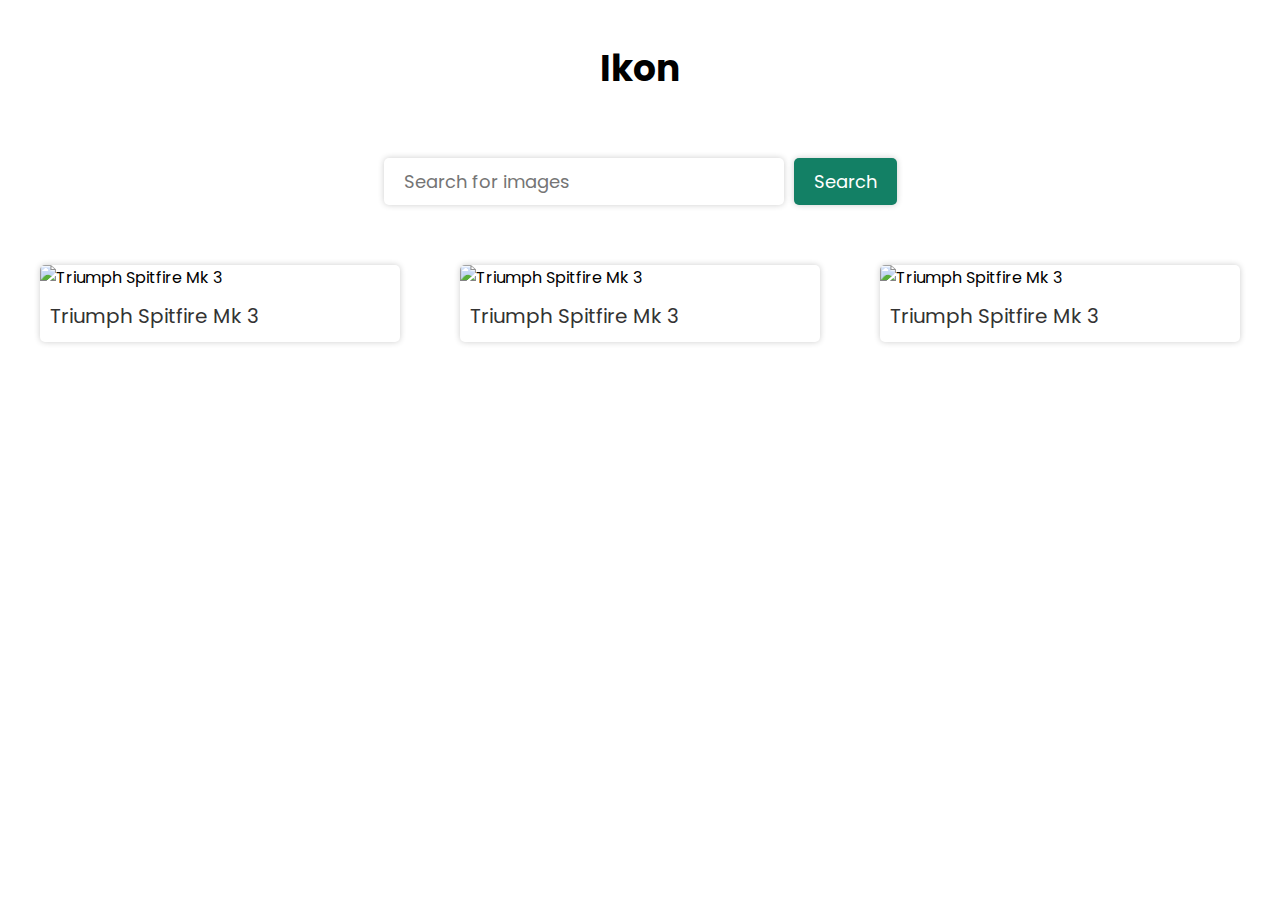
==== index.html @ 9cf1b851 "HTML and CSS implemented" ====
<!DOCTYPE html>
<html lang="en">
<head>
    <meta charset="UTF-8">
    <meta name="viewport" content="width=device-width, initial-scale=1.0">
    <title>Ikon - An Image Search App</title>
    <link rel="stylesheet" href="style.css">
</head>
<body>

    <h1>Ikon</h1> <!-- add the slogan under, an image search(ing) app -->

    <form action="">
        <input type="text" id="search-input" placeholder="Search for images"> <!-- Search input bar -->
        <button id="search-button">Search</button> <!-- Search button -->
    </form>

    <!-- Images on home page -->
    <div class="search-results">
        <div class="search-result">
            <img src="https://images.unsplash.com/photo-1705864864158-4c583edee4e3?q=80&w=2070&auto=format&fit=crop&ixlib=rb-4.0.3&ixid=M3wxMjA3fDB8MHxwaG90by1wYWdlfHx8fGVufDB8fHx8fA%3D%3D" alt="Triumph Spitfire Mk 3">
            <a href="https://unsplash.com/photos/a-close-up-of-the-tail-end-of-a-red-car-5lzJbDKElQ8" target="_blank">Triumph Spitfire Mk 3</a>
        </div>
       
            <div class="search-result">
                <img src="https://images.unsplash.com/photo-1705864864158-4c583edee4e3?q=80&w=2070&auto=format&fit=crop&ixlib=rb-4.0.3&ixid=M3wxMjA3fDB8MHxwaG90by1wYWdlfHx8fGVufDB8fHx8fA%3D%3D" alt="Triumph Spitfire Mk 3">
                <a href="https://unsplash.com/photos/a-close-up-of-the-tail-end-of-a-red-car-5lzJbDKElQ8" target="_blank">Triumph Spitfire Mk 3</a>
            </div>

        <div class="search-result">
            <img src="https://images.unsplash.com/photo-1705864864158-4c583edee4e3?q=80&w=2070&auto=format&fit=crop&ixlib=rb-4.0.3&ixid=M3wxMjA3fDB8MHxwaG90by1wYWdlfHx8fGVufDB8fHx8fA%3D%3D" alt="Triumph Spitfire Mk 3">
            <a href="https://unsplash.com/photos/a-close-up-of-the-tail-end-of-a-red-car-5lzJbDKElQ8" target="_blank">Triumph Spitfire Mk 3</a>
        </div>

    </div>

    <button id="show-more-button">Show More</button>

    


    <script src="script.js"></script>
</body>
</html>
---- style.css ----
@import url('https://fonts.googleapis.com/css2?family=Poppins:wght@100;200;300;400;500;600;700;800&display=swap');

*{
    margin: 0;
    padding: 0;
    box-sizing: border-box;
    font-family: 'Poppins', sans-serif;
}

body {
    line-height: 1.6;
}

h1 {
    font-size: 36px;
    font-weight: bold;
    text-align: center;
    margin: 40px 0 60px 0; /* top, left, bottom, right */
}

form {
    display: flex;
    justify-content: center;
    align-items: center;
    margin-bottom: 60px;
}

#search-input { /* # because this is an id name not a class */
    width: 60%;
    max-width: 400px;
    padding: 10px 20px; /* top/bottom then left/right */
    border: none;
    box-shadow: 0 0 6px rgb(0, 0, 0, 0.2);
    border-radius: 5px;
    font-size: 18px;
    color: #333;
}

#search-button {
    padding: 10px 20px;
    background-color: #138065;
    color: #fff;
    border: none;
    font-size: 18px;
    box-shadow: 0 0 6px rgb(0, 0, 0, 0.2);
    cursor: pointer;
    border-radius: 5px;
    margin-left: 10px;
}

.search-results{
    display: flex;
    justify-content: space-between;
    flex-wrap: wrap;
    max-width: 1200px;
    margin: 0 auto; /* horizontally centers the element within its parent container, has no top or bottom margin */
}

/* Making the images show in a horizontal line, in a row instead of a column */
.search-result{
    margin-bottom: 60px;
    width: 30%;
    height: 100%;
    border-radius: 5px;
    box-shadow: 0 0 6px rgb(0, 0, 0, 0.2);
    overflow: hidden;
}

/* Fixing the image sizing to a thumbnail size */
.search-result img{
    width: 100%;
    height: 100%;
    object-fit: cover;
    transition: opacity 0.2s ease-in-out; /* Making the opacity hover transition smoother */
}

/* Adding a opacity change on mouse hover */

.search-result:hover img{
    opacity: .8;
}

/* Styling the image links underneath */
.search-result a{
    font-size: 20px;
    text-decoration: none;
    color: #333;
    display: block; /* Block level element takes up the full width of its container and starts on a new line, like div, h1, p, etc. */
    padding: 10px; /* all four sides*/
    text-transform: capitalize;
}

#show-more-button{
    background-color: #138065;
    font-size: 18px;
    border: none;
    color: #fff;
    padding: 10px 20px; /* top/bottom, left/right */
    text-align: center;
    display: block;
    margin: 30px auto;
    border-radius: 5px; /* rounded corners */
    cursor: pointer;
    display: none; /* element will not be displayed.. if an image was not searched */
}

/* Resizing images varying by user device screen size */

/* Tablet responsiveness */
@media screen and (max-width: 768px) {
    .search-results{
        padding: 20px;
    }
    .search-result{
        width: 45%;
    }

}

/* Mobile responsiveness */
@media screen and (max-width: 480px) {
    .search-result{
        width: 100%;
    }

}
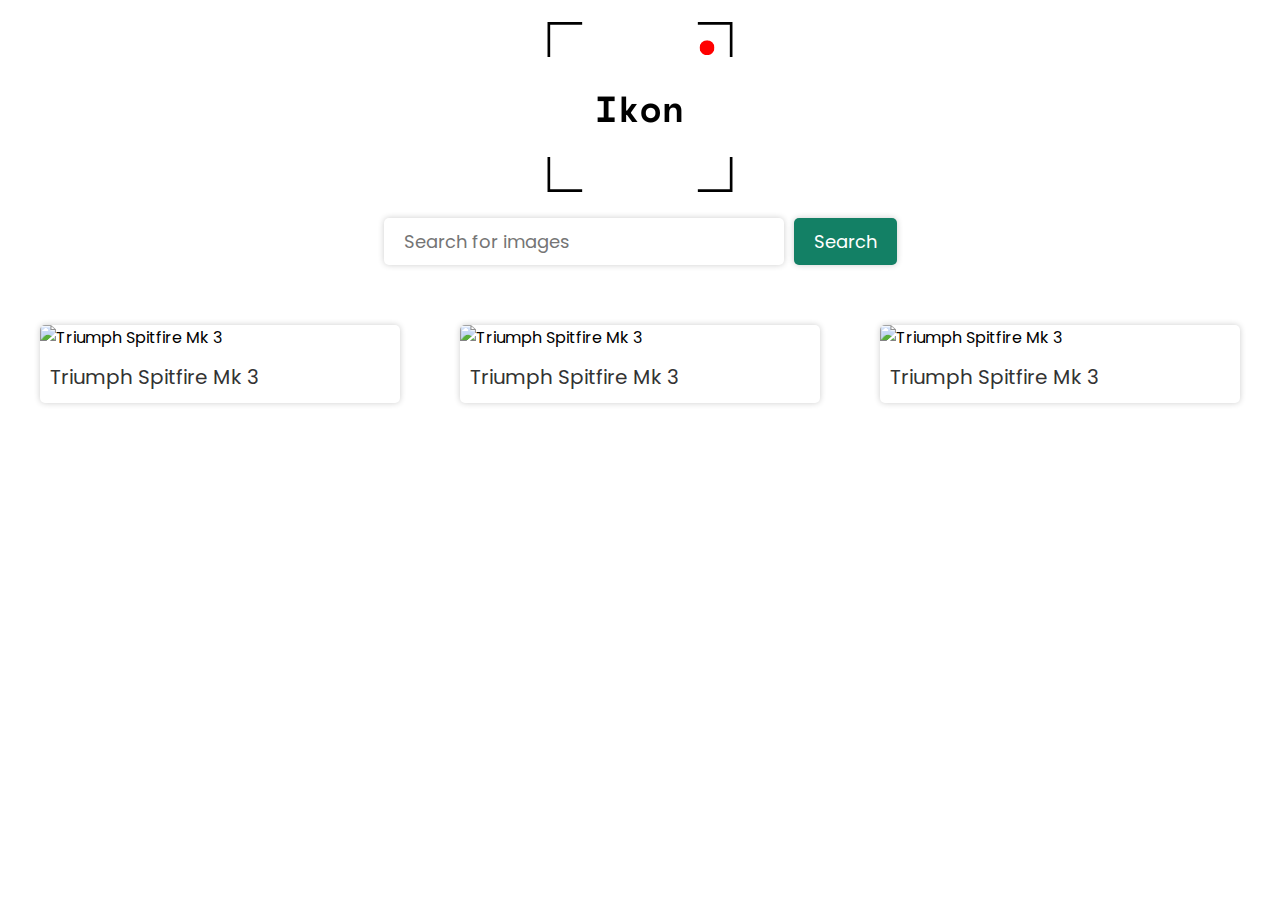
==== commit b3a9494c: "Added new ikon logo" ====
--- a/index.html
+++ b/index.html
@@ -7,9 +7,9 @@
     <link rel="stylesheet" href="style.css">
 </head>
 <body>
-
-    <h1>Ikon</h1> <!-- add the slogan under, an image search(ing) app -->
-
+    <div class="logo">
+        <img src="img/ikon_logo.png" alt="Ikon logo"> <!-- add the slogan under, an image search(ing) app -->
+    </div>
     <form action="">
         <input type="text" id="search-input" placeholder="Search for images"> <!-- Search input bar -->
         <button id="search-button">Search</button> <!-- Search button -->
--- a/style.css
+++ b/style.css
@@ -69,7 +69,7 @@
 /* Fixing the image sizing to a thumbnail size */
 .search-result img{
     width: 100%;
-    height: 100%;
+    height: 200px;
     object-fit: cover;
     transition: opacity 0.2s ease-in-out; /* Making the opacity hover transition smoother */
 }
@@ -104,6 +104,16 @@
     display: none; /* element will not be displayed.. if an image was not searched */
 }
 
+.logo {
+    display: flex;
+    align-items: center;
+    justify-content: center;
+    text-align: center;
+    margin-top: 20px;
+    margin-bottom: 20px;
+
+}
+
 /* Resizing images varying by user device screen size */
 
 /* Tablet responsiveness */
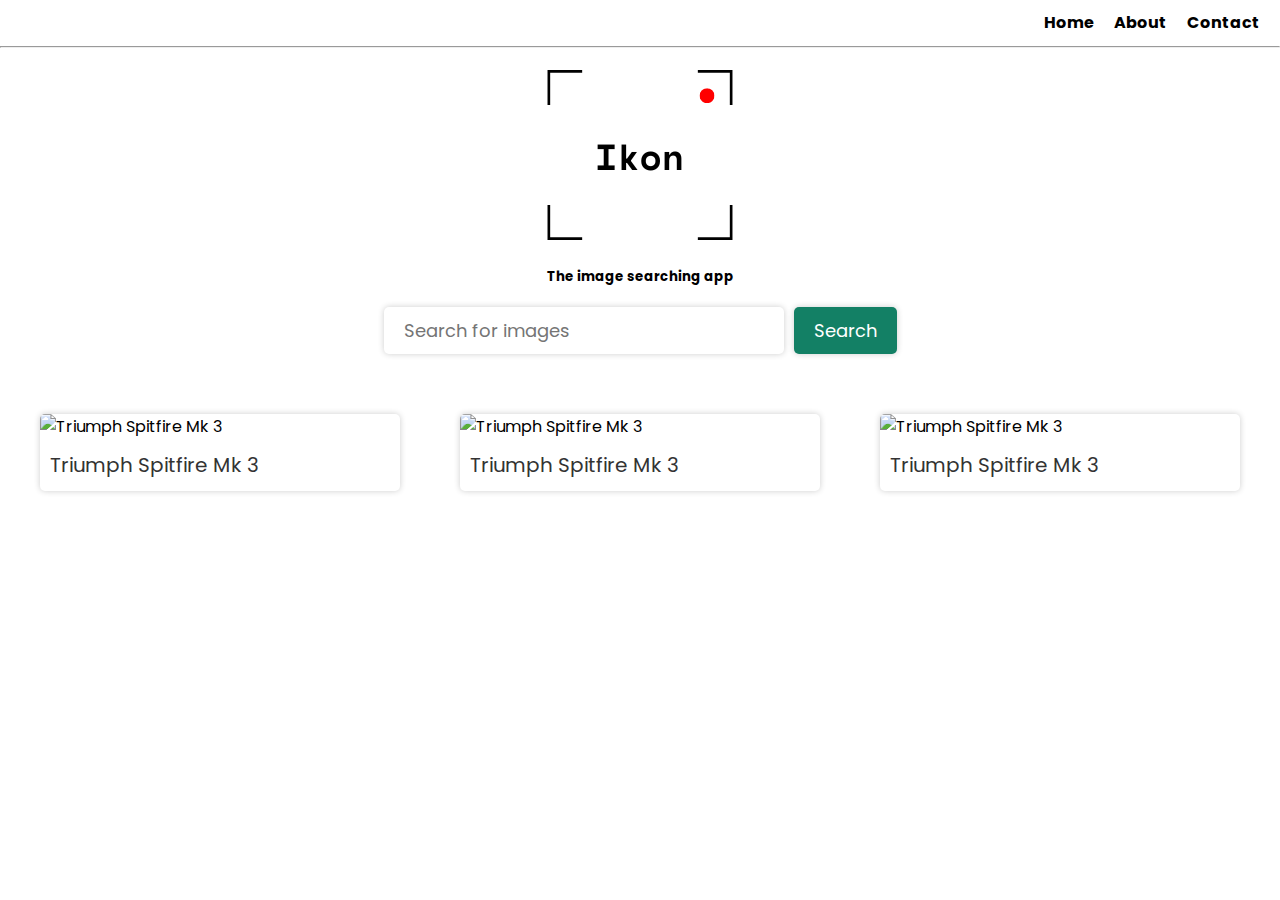
==== commit 6317246a: "Navbar added" ====
--- a/index.html
+++ b/index.html
@@ -7,9 +7,18 @@
     <link rel="stylesheet" href="style.css">
 </head>
 <body>
+    <nav class="navbar">
+        <ul class="nav-menu">
+            <li><a href="#">Home</a></li>
+            <li><a href="#">About</a></li>
+            <li><a href="#">Contact</a></li>
+        </ul>
+    </nav>
+    <hr>
     <div class="logo">
         <img src="img/ikon_logo.png" alt="Ikon logo"> <!-- add the slogan under, an image search(ing) app -->
     </div>
+    <h5>The image searching app</h5>
     <form action="">
         <input type="text" id="search-input" placeholder="Search for images"> <!-- Search input bar -->
         <button id="search-button">Search</button> <!-- Search button -->
--- a/style.css
+++ b/style.css
@@ -114,6 +114,69 @@
 
 }
 
+h5 {
+    display: flex;
+    align-items: center;
+    justify-content: center;
+    text-align: center;
+    margin-bottom: 20px;
+}
+
+/* NAV BAR */
+
+/* Add this CSS to style the navigation bar */
+
+.navbar {
+    background-color: white;
+    color: black;
+    display: flex;
+    justify-content: flex-end;
+    align-items: center;
+    padding: 10px 20px;
+}
+
+.nav-menu {
+    list-style: none;
+    margin: 0;
+    padding: 0;
+    display: flex;
+}
+
+.nav-menu li {
+    margin-left: 20px;
+}
+
+.nav-menu li:first-child {
+    margin-left: 0;
+}
+
+.nav-menu a {
+    text-decoration: none;
+    color: black;
+    font-weight: bold;
+    transition: color 0.3s ease;
+}
+
+.nav-menu a:hover {
+    color: #138065;
+}
+
+.logo {
+    display: flex;
+    align-items: center;
+    justify-content: center;
+    text-align: center;
+}
+
+
+.logo {
+    display: flex;
+    align-items: center;
+    justify-content: center;
+    text-align: center;
+}
+
+
 /* Resizing images varying by user device screen size */
 
 /* Tablet responsiveness */
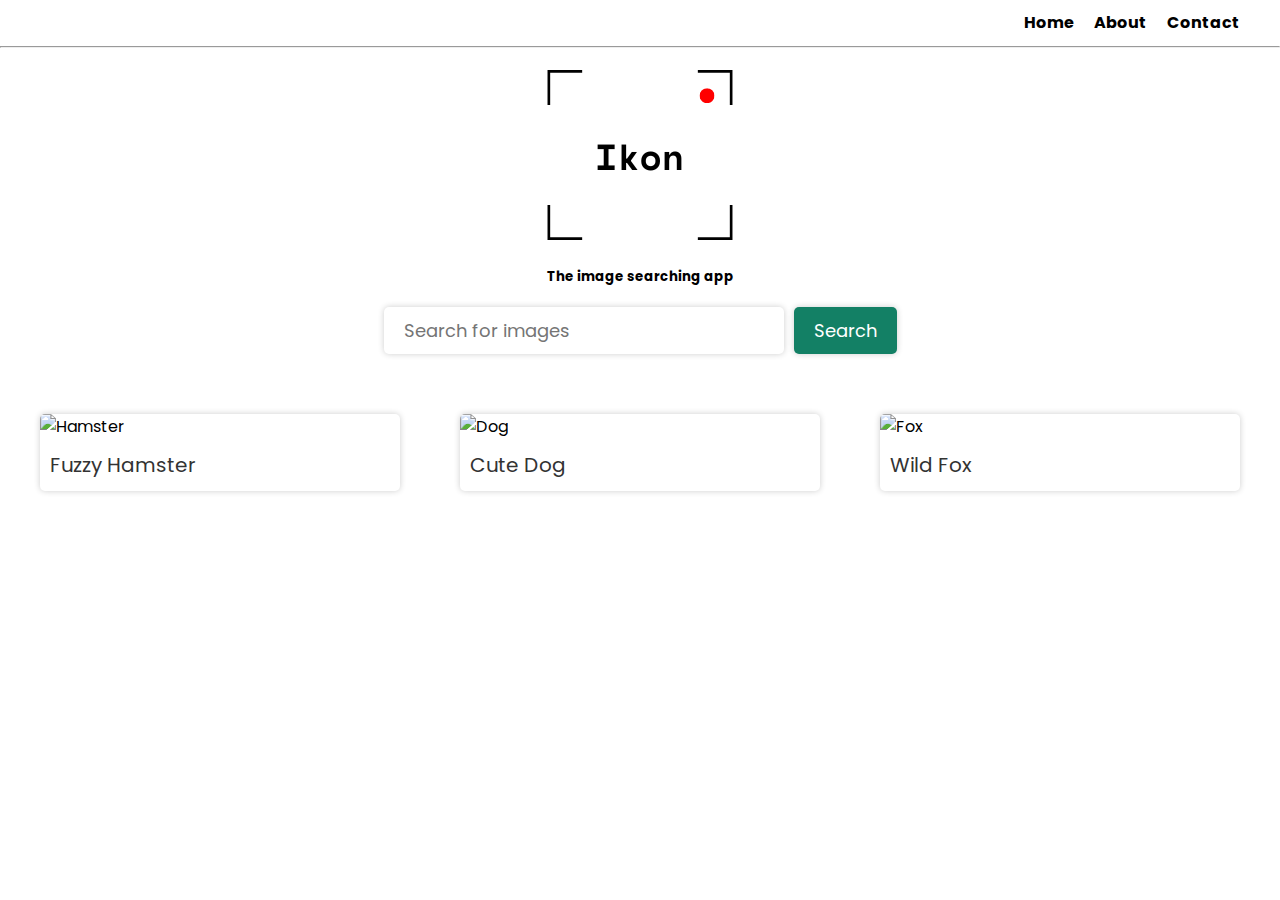
==== commit 72a0d1ee: "Responsive nav added. Contact and about pages added" ====
--- a/index.html
+++ b/index.html
@@ -3,20 +3,27 @@
 <head>
     <meta charset="UTF-8">
     <meta name="viewport" content="width=device-width, initial-scale=1.0">
+    <link rel="shortcut icon" href="./img/favicon.png">
     <title>Ikon - An Image Search App</title>
     <link rel="stylesheet" href="style.css">
+    <script src="menu.js"></script>
 </head>
 <body>
     <nav class="navbar">
+        <div class="menu-toggle">
+            <div class="bar"></div>
+            <div class="bar"></div>
+            <div class="bar"></div>
+        </div>
         <ul class="nav-menu">
-            <li><a href="#">Home</a></li>
-            <li><a href="#">About</a></li>
-            <li><a href="#">Contact</a></li>
+            <li><a href="index.html">Home</a></li>
+            <li><a href="about.html">About</a></li>
+            <li><a href="contact.html">Contact</a></li>
         </ul>
     </nav>
     <hr>
     <div class="logo">
-        <img src="img/ikon_logo.png" alt="Ikon logo"> <!-- add the slogan under, an image search(ing) app -->
+        <img src="img/ikon_logo.png" alt="Ikon logo">
     </div>
     <h5>The image searching app</h5>
     <form action="">
@@ -27,18 +34,18 @@
     <!-- Images on home page -->
     <div class="search-results">
         <div class="search-result">
-            <img src="https://images.unsplash.com/photo-1705864864158-4c583edee4e3?q=80&w=2070&auto=format&fit=crop&ixlib=rb-4.0.3&ixid=M3wxMjA3fDB8MHxwaG90by1wYWdlfHx8fGVufDB8fHx8fA%3D%3D" alt="Triumph Spitfire Mk 3">
-            <a href="https://unsplash.com/photos/a-close-up-of-the-tail-end-of-a-red-car-5lzJbDKElQ8" target="_blank">Triumph Spitfire Mk 3</a>
+            <img src="https://images.unsplash.com/photo-1425082661705-1834bfd09dca?q=80&w=1176&auto=format&fit=crop&ixlib=rb-4.0.3&ixid=M3wxMjA3fDB8MHxwaG90by1wYWdlfHx8fGVufDB8fHx8fA%3D%3D" alt="Hamster">
+            <a href="https://unsplash.com/photos/selective-focus-photography-of-brown-hamster-adK3Vu70DEQ" target="_blank">Fuzzy Hamster</a>
         </div>
        
             <div class="search-result">
-                <img src="https://images.unsplash.com/photo-1705864864158-4c583edee4e3?q=80&w=2070&auto=format&fit=crop&ixlib=rb-4.0.3&ixid=M3wxMjA3fDB8MHxwaG90by1wYWdlfHx8fGVufDB8fHx8fA%3D%3D" alt="Triumph Spitfire Mk 3">
-                <a href="https://unsplash.com/photos/a-close-up-of-the-tail-end-of-a-red-car-5lzJbDKElQ8" target="_blank">Triumph Spitfire Mk 3</a>
+                <img src="https://images.unsplash.com/photo-1561037404-61cd46aa615b?q=80&w=1170&auto=format&fit=crop&ixlib=rb-4.0.3&ixid=M3wxMjA3fDB8MHxwaG90by1wYWdlfHx8fGVufDB8fHx8fA%3D%3D" alt="Dog">
+                <a href="https://unsplash.com/photos/black-and-white-short-coated-dog-N04FIfHhv_k" target="_blank">Cute Dog</a>
             </div>
 
         <div class="search-result">
-            <img src="https://images.unsplash.com/photo-1705864864158-4c583edee4e3?q=80&w=2070&auto=format&fit=crop&ixlib=rb-4.0.3&ixid=M3wxMjA3fDB8MHxwaG90by1wYWdlfHx8fGVufDB8fHx8fA%3D%3D" alt="Triumph Spitfire Mk 3">
-            <a href="https://unsplash.com/photos/a-close-up-of-the-tail-end-of-a-red-car-5lzJbDKElQ8" target="_blank">Triumph Spitfire Mk 3</a>
+            <img src="https://images.unsplash.com/photo-1474511320723-9a56873867b5?q=80&w=1172&auto=format&fit=crop&ixlib=rb-4.0.3&ixid=M3wxMjA3fDB8MHxwaG90by1wYWdlfHx8fGVufDB8fHx8fA%3D%3D" alt="Fox">
+            <a href="https://unsplash.com/photos/brown-fox-on-snow-field-xUUZcpQlqpM" target="_blank">Wild Fox</a>
         </div>
 
     </div>
--- a/style.css
+++ b/style.css
@@ -122,9 +122,33 @@
     margin-bottom: 20px;
 }
 
+h3 {
+    display: flex;
+    align-items: center;
+    justify-content: center;
+    text-align: center;
+    margin-bottom: 20px;
+    margin-top: 20px;
+}
+
 /* NAV BAR */
 
 /* Add this CSS to style the navigation bar */
+
+.menu-toggle {
+    display: none;
+    flex-direction: column;
+    cursor: pointer;
+}
+
+.bar {
+    width: 30px;
+    height: 3px;
+    background-color: #000;
+    margin: 3px 0;
+    transition: 0.4s;
+
+}
 
 .navbar {
     background-color: white;
@@ -140,11 +164,13 @@
     margin: 0;
     padding: 0;
     display: flex;
+    align-items: center;
 }
 
 .nav-menu li {
-    margin-left: 20px;
-}
+    margin-right: 20px;
+}
+
 
 .nav-menu li:first-child {
     margin-left: 0;
@@ -161,6 +187,40 @@
     color: #138065;
 }
 
+/* Nav small screens */
+
+@media screen and (max-width: 768px) {
+    .menu-toggle {
+        display: flex;
+    }
+
+    .nav-menu {
+        display: none;
+        flex-direction: column;
+        background-color: #000;
+        color: #fff;
+        position: absolute;
+        top: 60px;
+        right: 0;
+        padding: 20px;
+        z-index: 1;
+    }
+
+    .nav-menu a{
+        color: #fff;
+    } 
+    
+
+    .nav-menu.active {
+        display: flex;
+    }
+
+    .nav-menu li {
+        margin-right: 0;
+        margin-bottom: 10px;
+    }
+}
+
 .logo {
     display: flex;
     align-items: center;
@@ -174,6 +234,86 @@
     align-items: center;
     justify-content: center;
     text-align: center;
+}
+
+/* Contact */
+
+.contact-section {
+    text-align: center;
+    margin-top: 30px;
+}
+
+.contact-options {
+    display: flex;
+    justify-content: center;
+    align-items: center;
+    flex-wrap: wrap;
+    gap: 200px;
+}
+
+.contact-item {
+    margin-top: 20px;
+}
+
+.contact-item a {
+    text-decoration: none;
+    color: #333;
+    transition: color 0.3s ease;
+}
+
+.contact-item a:hover {
+    color: #138065;
+}
+
+.contact-page {
+    height: 100%;
+    margin: 0;
+    padding: 0;
+}
+
+
+/*  Footer */
+
+.page-footer {
+    clear: both;
+    display: flex;
+    flex-direction: column;
+    text-align: center;
+    position: fixed; /* Set the footer position to fixed */
+    bottom: 0; /* Place the footer at the bottom */
+    width: 100%; /* Make the footer span the entire width of the viewport */
+    color: #000;
+    padding: 10px 0; /* Padding for spacing */
+    font-family:'Gill Sans', 'Gill Sans MT', Calibri, 'Trebuchet MS', sans-serif;
+}
+
+.page-footer a {
+    text-decoration: none; /* Remove underlines from all anchor elements */
+}
+
+.aboutme {
+    display: flex;
+    text-align: center;
+    align-content: center;
+    justify-content: center;
+    margin-left: 20px;
+    margin-right: 20px;
+}
+
+.portrait {
+    width: 245px; 
+    height: 245px; 
+    border-radius: 50%; 
+    display: block; 
+    margin: 0 auto;
+    margin-top: 50px;
+}
+
+.portrait img {
+    max-width: 100%;
+    max-height: 100%;
+    width: auto;
+    height: auto;
 }
 
 
